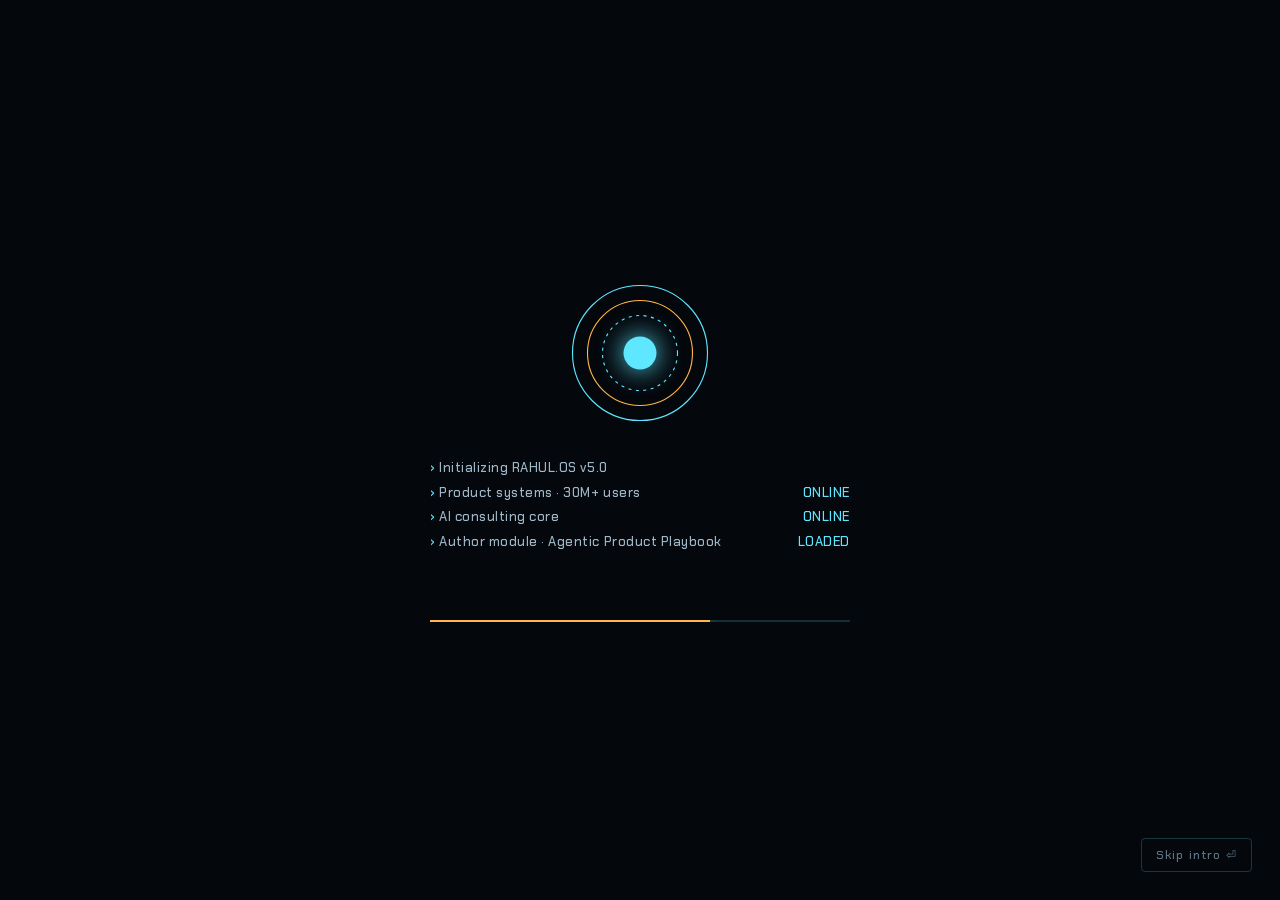
==== index.html @ f611f8ef "Rahul OS: interactive portfolio site Interactive HUD hub with five modules (product leader, AI consu" ====
<!doctype html>
<html lang="en">
<head>
<meta charset="utf-8">
<meta name="viewport" content="width=device-width, initial-scale=1">
<title>Rahul Tirmale — Product Leader</title>
<meta name="description" content="Rahul Tirmale: product leader (30M+ users, $1B GMV), AI product consultant, author of The Agentic Product Playbook, guitarist.">
<meta property="og:title" content="Rahul Tirmale — Product Leader">
<meta property="og:description" content="Product leader. AI product consultant. Author. Guitarist. Step into Rahul OS.">
<meta property="og:image" content="assets/stage.webp">
<link rel="preconnect" href="https://fonts.googleapis.com">
<link rel="preconnect" href="https://fonts.gstatic.com" crossorigin>
<link href="https://fonts.googleapis.com/css2?family=Chakra+Petch:wght@400;500;600;700&family=Inter:wght@400;500;600&display=swap" rel="stylesheet">
<link rel="stylesheet" href="assets/hud.css">
</head>
<body>

<canvas id="field" aria-hidden="true"></canvas>
<div class="grid-overlay" aria-hidden="true"></div>
<div class="scanline" aria-hidden="true"></div>

<!-- ============ BOOT ============ -->
<div id="boot" role="status" aria-live="polite">
  <div class="boot-inner">
    <svg class="boot-reactor" viewBox="0 0 200 200" aria-hidden="true">
      <circle class="br r1" cx="100" cy="100" r="90"/>
      <circle class="br r2" cx="100" cy="100" r="70"/>
      <circle class="br r3" cx="100" cy="100" r="50"/>
      <circle class="br-core" cx="100" cy="100" r="22"/>
    </svg>
    <div class="boot-lines" id="bootLines"></div>
    <div class="boot-bar"><span id="bootBar"></span></div>
  </div>
  <button class="boot-skip" id="bootSkip">Skip intro ⏎</button>
</div>

<!-- ============ TOP HUD ============ -->
<header class="hud-top">
  <a class="logo" href="#" data-home>
    <span class="logo-mark"></span>
    <span>RAHUL<b>.OS</b></span>
  </a>
  <div class="hud-status" id="hudStatus"><span class="pulse"></span>ALL SYSTEMS NOMINAL</div>
  <div class="hud-actions">
    <button class="icon-btn" id="cmdBtn" title="Command bar (/)"><kbd>/</kbd><span class="hide-sm">Command</span></button>
    <button class="icon-btn" id="soundBtn" aria-pressed="false" title="Interface sounds">
      <span class="snd-off">🔇</span><span class="snd-on">🔊</span>
    </button>
    <a class="recruiter-btn" href="recruiter.html">
      <span class="rb-dot"></span>Recruiter mode
    </a>
  </div>
</header>

<!-- ============ HUB ============ -->
<main id="hub" aria-label="Rahul OS main hub">
  <div class="hub-stage" id="hubStage">
    <svg class="links" id="links" aria-hidden="true"></svg>

    <div class="core-wrap">
      <button class="core" id="core" aria-label="About Rahul">
        <svg viewBox="0 0 300 300" aria-hidden="true">
          <defs>
            <radialGradient id="coreGlow">
              <stop offset="0%" stop-color="#fff"/>
              <stop offset="35%" stop-color="var(--c1)"/>
              <stop offset="100%" stop-color="transparent"/>
            </radialGradient>
          </defs>
          <circle class="ring ring-a" cx="150" cy="150" r="140"/>
          <circle class="ring ring-b" cx="150" cy="150" r="118"/>
          <circle class="ring ring-c" cx="150" cy="150" r="96"/>
          <g class="ring-ticks"></g>
          <polygon class="tri" points="150,92 200,178 100,178"/>
          <circle cx="150" cy="150" r="46" fill="url(#coreGlow)" class="core-glow"/>
        </svg>
      </button>
      <div class="core-id">
        <div class="id-name">RAHUL TIRMALE</div>
        <div class="id-role">Product leader · I build what moves millions</div>
      </div>
    </div>

    <button class="node" data-module="product" style="--a:-90deg">
      <span class="node-ring"></span>
      <span class="node-code">MK-I</span>
      <span class="node-title">Product Leader</span>
      <span class="node-peek">30M+ users · $1B GMV · 10+ yrs</span>
    </button>
    <button class="node" data-module="consulting" style="--a:-18deg">
      <span class="node-ring"></span>
      <span class="node-code">MK-II</span>
      <span class="node-title">AI Consulting</span>
      <span class="node-peek">Run a free AI opportunity scan</span>
    </button>
    <button class="node" data-module="music" style="--a:54deg">
      <span class="node-ring"></span>
      <span class="node-code">MK-III</span>
      <span class="node-title">Musician</span>
      <span class="node-peek">Play the guitar yourself 🎸</span>
    </button>
    <button class="node" data-module="peace" style="--a:126deg">
      <span class="node-ring"></span>
      <span class="node-code">MK-IV</span>
      <span class="node-title">Peace</span>
      <span class="node-peek">Power down the suit</span>
    </button>
    <button class="node" data-module="author" style="--a:198deg">
      <span class="node-ring"></span>
      <span class="node-code">MK-V</span>
      <span class="node-title">Author</span>
      <span class="node-peek">The Agentic Product Playbook</span>
    </button>
  </div>

  <aside class="telemetry tl-left" aria-hidden="true">
    <div><span>LOC</span>MUMBAI · IN</div>
    <div><span>TIME</span><b id="clock">--:--</b> IST</div>
    <div><span>STATUS</span>OPEN TO HEAD / DIRECTOR OF PRODUCT</div>
  </aside>
  <aside class="telemetry tl-right" aria-hidden="true">
    <div><span>USERS SERVED</span>30,000,000+</div>
    <div><span>GMV ENABLED</span>$1,000,000,000</div>
    <div><span>AI RECHARGES / MO</span><b id="liveCount">60,000+</b></div>
  </aside>

  <p class="hub-hint">Select a module · press <kbd>/</kbd> for commands</p>
</main>

<!-- ============ PANELS ============ -->

<!-- MK-I PRODUCT -->
<section class="panel" id="panel-product" role="dialog" aria-modal="true" aria-labelledby="h-product" hidden>
  <div class="panel-frame">
    <header class="panel-head">
      <div><span class="p-code">MK-I</span><h2 id="h-product">Product Leader</h2></div>
      <button class="close" data-close aria-label="Close">ESC ✕</button>
    </header>
    <div class="panel-body">
      <p class="p-lede">GM – Product at Vodafone Idea. I lead the AI and prepaid portfolio of the Vi app with a 40-member team that owns 70% of app revenue. Over 10+ years I've worked across telecom, B2B commerce, airlines, SaaS and IoT.</p>

      <div class="readouts">
        <div class="readout"><b data-count="30" data-suffix="M+">0</b><span>active users on the Vi app</span></div>
        <div class="readout"><b data-count="1" data-prefix="$" data-suffix="B">0</b><span>GMV enablement owned at JSW One</span></div>
        <div class="readout"><b data-count="60" data-suffix="K+">0</b><span>recharges / month via LLM agent</span></div>
        <div class="readout"><b data-count="27" data-prefix="+" data-suffix="%">0</b><span>transaction growth on Vi app</span></div>
      </div>

      <h3 class="sub">Mission logs</h3>
      <div class="missions">
        <div class="mission-tabs" role="tablist">
          <button role="tab" aria-selected="true" data-m="0">LLM recharge agent</button>
          <button role="tab" aria-selected="false" data-m="1">Gamification</button>
          <button role="tab" aria-selected="false" data-m="2">JSW One · $1B</button>
          <button role="tab" aria-selected="false" data-m="3">Airline digital</button>
        </div>
        <div class="mission" data-m="0">
          <div class="m-stat"><b>60K+</b><span>recharges / month</span></div>
          <dl>
            <dt>Objective</dt><dd>Help users pick and pay for the right plan without fighting menus.</dd>
            <dt>Action</dt><dd>Launched telecom's first LLM-powered recharge agent, then built agentic payments with Razorpay as strategic partner, so users can complete the payment inside the conversation.</dd>
            <dt>Result</dt><dd>60K+ recharges every month. Showcased at Global Fintech Fest.</dd>
          </dl>
        </div>
        <div class="mission" data-m="1" hidden>
          <div class="m-stat"><b>+2–5M</b><span>MAU per program</span></div>
          <dl>
            <dt>Objective</dt><dd>Turn a once-a-month utility app into a habit.</dd>
            <dt>Action</dt><dd>Started 4 major gamification programs, kept shipping feature improvements, and optimised the experience end to end.</dd>
            <dt>Result</dt><dd>Each program added 2–5M MAU. App revenue share rose from 4.7% to 6%, transactions grew 27%, and the store rating went from 4.2 to 4.4.</dd>
          </dl>
        </div>
        <div class="mission" data-m="2" hidden>
          <div class="m-stat"><b>$1B</b><span>GMV enabled</span></div>
          <dl>
            <dt>Objective</dt><dd>Bring the MSME construction-materials supply chain online.</dd>
            <dt>Action</dt><dd>Built a B2B commerce platform for 30K+ MSMEs from scratch and set up a 9-member engineering and design team. Shipped credit workflows, omnichannel support and a distributor portal for 10K retailers.</dd>
            <dt>Result</dt><dd>$1B GMV. Credit workflows drove 15% month-over-month revenue growth; response time fell 80% and retention rose 25%.</dd>
          </dl>
        </div>
        <div class="mission" data-m="3" hidden>
          <div class="m-stat"><b>+11%</b><span>daily active users</span></div>
          <dl>
            <dt>Objective</dt><dd>Modernise digital and loyalty for Malaysia Airlines and Qatar Airways.</dd>
            <dt>Action</dt><dd>Set the B2C web and app strategy, led the loyalty transformation, and built airport integrations for real-time alerts.</dd>
            <dt>Result</dt><dd>An 11% DAU lift after the Android and iOS overhaul.</dd>
          </dl>
        </div>
      </div>

      <h3 class="sub">Armor evolution <small>Career, one upgrade at a time</small></h3>
      <div class="armor" id="armor">
        <button class="suit" data-s="0"><i>MK I</i><b>John Deere</b><span>2014</span></button>
        <button class="suit" data-s="1"><i>MK II</i><b>Wipro</b><span>2017</span></button>
        <button class="suit" data-s="2"><i>MK III</i><b>Accenture</b><span>2018</span></button>
        <button class="suit" data-s="3"><i>MK IV</i><b>JSW One</b><span>2022</span></button>
        <button class="suit active" data-s="4"><i>MK V</i><b>Vodafone Idea</b><span>2024 →</span></button>
      </div>
      <div class="suit-detail" id="suitDetail"></div>

      <div class="awards">
        <span>Best Use of AI award</span><span>Global Fintech Fest showcase</span>
        <span>2× Dream Team</span><span>2× National CXX Hero</span><span>Innovation Catalyst</span>
      </div>
      <p class="edu">PGDM, IIM Kozhikode · B.Tech Electronics, Walchand College of Engineering · CSM · SAFe · Six Sigma GB · Salesforce Admin</p>
      <div class="p-cta">
        <a class="btn gold" href="resume.pdf" download>Download résumé</a>
        <a class="btn" href="mailto:rahultirmale@gmail.com?subject=Opportunity%20for%20Rahul">Email Rahul</a>
        <a class="btn" href="https://www.linkedin.com/in/rahultirmale" target="_blank" rel="noopener">LinkedIn ↗</a>
      </div>
    </div>
  </div>
</section>

<!-- MK-II CONSULTING -->
<section class="panel" id="panel-consulting" role="dialog" aria-modal="true" aria-labelledby="h-consulting" hidden>
  <div class="panel-frame">
    <header class="panel-head">
      <div><span class="p-code">MK-II</span><h2 id="h-consulting">AI Product Consulting</h2></div>
      <button class="close" data-close aria-label="Close">ESC ✕</button>
    </header>
    <div class="panel-body">
      <p class="p-lede">I help companies find the AI use cases that actually pay off, and ship them. I've done it at 30M-user scale (telecom's first LLM recharge agent) and end to end on my own products.</p>

      <div class="scan" id="scan">
        <div class="scan-step" data-step="1">
          <h3 class="sub">01 · Your industry</h3>
          <div class="opts" data-key="industry">
            <button>Telecom</button><button>E-commerce / D2C</button><button>Fintech</button>
            <button>SaaS</button><button>Travel</button><button>Other</button>
          </div>
        </div>
        <div class="scan-step" data-step="2">
          <h3 class="sub">02 · Your top goal</h3>
          <div class="opts" data-key="goal">
            <button data-g="revenue">Grow revenue</button>
            <button data-g="support">Cut support cost</button>
            <button data-g="engage">Lift engagement</button>
            <button data-g="ship">Ship an AI product fast</button>
          </div>
        </div>
        <button class="btn gold scan-run" id="scanRun" disabled>Run diagnostic scan ▸</button>
        <div class="scan-console" id="scanConsole" hidden></div>
        <div class="scan-result" id="scanResult" hidden></div>
      </div>

      <h3 class="sub">How we can work together</h3>
      <div class="offer">
        <div><b>AI product strategy sprint</b><p>Two to three weeks to map use cases, size the value, and leave you with a build-vs-buy-vs-rent call and a roadmap.</p></div>
        <div><b>Agent &amp; LLM build advisory</b><p>Hands-on guidance from prototype to production, covering guardrails, payments and evals.</p></div>
        <div><b>PM team upskilling</b><p>Workshops on taking agentic products from idea to launch, based on <i>The Agentic Product Playbook</i>.</p></div>
      </div>

      <h3 class="sub" id="lab">Builder's lab <small id="labCount">Products I've built and shipped myself</small></h3>
      <div class="systems" id="systems"></div>

      <div class="p-cta">
        <a class="btn gold" id="consultMail" href="mailto:rahultirmale@gmail.com?subject=AI%20product%20consulting">Start a conversation → rahultirmale@gmail.com</a>
      </div>
    </div>
  </div>
</section>

<!-- MK-III MUSIC -->
<section class="panel" id="panel-music" role="dialog" aria-modal="true" aria-labelledby="h-music" hidden>
  <div class="panel-frame">
    <header class="panel-head">
      <div><span class="p-code">MK-III</span><h2 id="h-music">Musician</h2></div>
      <button class="close" data-close aria-label="Close">ESC ✕</button>
    </header>
    <div class="panel-body">
      <p class="p-lede">Before product, there was the guitar. I play lead and still get on stage. Try it yourself: <b>drag across the strings</b>, or use keys <kbd>1</kbd>–<kbd>6</kbd>.</p>

      <div class="guitar-wrap">
        <div class="chords" id="chords">
          <button data-chord="open" class="on">Open</button>
          <button data-chord="Em">Em</button>
          <button data-chord="G">G</button>
          <button data-chord="C">C</button>
          <button data-chord="D">D</button>
          <button data-chord="Am">Am</button>
          <button class="strum" id="strumBtn">Strum ⇣</button>
        </div>
        <div class="fretboard" id="fretboard" aria-label="Playable guitar strings">
          <div class="frets" aria-hidden="true"></div>
        </div>
        <canvas class="scope" id="scope" aria-hidden="true"></canvas>
      </div>

      <div class="stage">
        <figure class="stage-photo">
          <img src="assets/stage.webp" alt="Rahul playing a Stratocaster on stage in front of a Marshall stack" loading="lazy">
          <figcaption>LIVE · on stage with a Marshall stack</figcaption>
        </figure>
        <div class="video" id="video">
          <button class="video-poster" id="videoPlay" aria-label="Play Hotel California guitar solo cover">
            <img src="https://i.ytimg.com/vi/c7MWCOf640A/hqdefault.jpg" alt="" loading="lazy">
            <span class="play">▶</span>
            <span class="v-cap">Hotel California solo · cover</span>
          </button>
        </div>
      </div>
      <p class="note">What music taught me about product: rhythm beats intensity, practice compounds, and the best solos leave space.</p>
    </div>
  </div>
</section>

<!-- MK-IV PEACE -->
<section class="panel peace-panel" id="panel-peace" role="dialog" aria-modal="true" aria-labelledby="h-peace" hidden>
  <div class="panel-frame">
    <header class="panel-head">
      <div><span class="p-code">MK-IV</span><h2 id="h-peace">Peace</h2></div>
      <button class="close" data-close aria-label="Close">ESC ✕</button>
    </header>
    <div class="panel-body center">
      <p class="p-lede">The suit runs hot, but the person inside doesn't have to. Calm is a leadership skill, and it's how I make good calls under pressure.</p>
      <div class="breath" id="breath">
        <div class="breath-circle"><span id="breathText">Ready</span></div>
      </div>
      <div class="p-cta center">
        <button class="btn gold" id="breathBtn">Take three breaths with me</button>
        <button class="btn" id="powerBtn">Power down the suit</button>
      </div>
      <div class="values">
        <div><b>Steady over loud</b><span>Calm teams ship better decisions.</span></div>
        <div><b>Space to think</b><span>Good ideas need quiet, like good music.</span></div>
        <div><b>Kindness scales</b><span>The best products respect people's time and attention.</span></div>
      </div>
    </div>
  </div>
</section>

<!-- MK-V AUTHOR -->
<section class="panel" id="panel-author" role="dialog" aria-modal="true" aria-labelledby="h-author" hidden>
  <div class="panel-frame">
    <header class="panel-head">
      <div><span class="p-code">MK-V</span><h2 id="h-author">Author</h2></div>
      <button class="close" data-close aria-label="Close">ESC ✕</button>
    </header>
    <div class="panel-body">
      <div class="book-row">
        <div class="book-3d" id="book3d" title="Drag to rotate">
          <div class="book">
            <div class="b-front">
              <small>A playbook for product leaders</small>
              <strong>The Agentic Product Playbook</strong>
              <span>RAHUL TIRMALE</span>
            </div>
            <div class="b-spine">THE AGENTIC PRODUCT PLAYBOOK</div>
            <div class="b-back"><p>Patterns and plays for executing products where software acts on the user's behalf.</p></div>
          </div>
        </div>
        <div>
          <p class="p-lede">My book on building agentic products: how to choose problems worth automating, design for trust, and execute when software starts acting for your users.</p>
          <div class="p-cta">
            <a class="btn gold" href="https://www.amazon.in/Agentic-Product-Playbook-Patterns-Executing-ebook/dp/B0GF3J6PNX" target="_blank" rel="noopener">Get it on Amazon ↗</a>
          </div>
          <p class="note">Drag the book to rotate it.</p>
        </div>
      </div>

      <h3 class="sub">Transmissions <small>Recent writing</small></h3>
      <div class="posts">
        <article><i>BUILD vs BUY vs RENT</i><b>Closed APIs are perfect for MVPs and terrible for scale</b><p>Why I hosted an open-weight LLM, and what it taught me about AI unit economics.</p></article>
        <article><i>LEARNING BY SHIPPING</i><b>4 micro-SaaS launches taught me more than any AI course</b><p>Payments, auth and integrations: the blockers are where you learn.</p></article>
        <article><i>AI FOR PMs</i><b>Agents that save hours of PM busywork</b><p>Telegram + n8n + RAG agents for backlogs, documents and status emails.</p></article>
      </div>
    </div>
  </div>
</section>

<!-- ABOUT (core click) -->
<section class="panel" id="panel-about" role="dialog" aria-modal="true" aria-labelledby="h-about" hidden>
  <div class="panel-frame narrow">
    <header class="panel-head">
      <div><span class="p-code">CORE</span><h2 id="h-about">Rahul Tirmale</h2></div>
      <button class="close" data-close aria-label="Close">ESC ✕</button>
    </header>
    <div class="panel-body">
      <p class="p-lede">Product leader, AI product consultant, author and guitarist. I've spent 10+ years building products that serve millions, and I keep my hands on the tools by shipping my own.</p>
      <div class="about-grid">
        <button data-go="product"><i>MK-I</i>Product Leader</button>
        <button data-go="consulting"><i>MK-II</i>AI Consulting</button>
        <button data-go="music"><i>MK-III</i>Musician</button>
        <button data-go="peace"><i>MK-IV</i>Peace</button>
        <button data-go="author"><i>MK-V</i>Author</button>
      </div>
      <div class="p-cta">
        <a class="btn gold" href="recruiter.html">Open recruiter view</a>
        <a class="btn" href="mailto:rahultirmale@gmail.com">rahultirmale@gmail.com</a>
      </div>
    </div>
  </div>
</section>

<!-- ============ COMMAND BAR ============ -->
<div class="cmd" id="cmd" role="dialog" aria-modal="true" aria-label="Command bar" hidden>
  <div class="cmd-box">
    <div class="cmd-input"><span>›</span><input id="cmdInput" placeholder="Type a command… try “guitar”, “1B”, “hire”" autocomplete="off" spellcheck="false"></div>
    <ul id="cmdList" role="listbox"></ul>
  </div>
</div>

<a class="recruiter-fab" href="recruiter.html">Recruiter mode →</a>

<script src="assets/projects.js"></script>
<script src="assets/hud.js"></script>
</body>
</html>
---- assets/hud.css ----
:root {
  --bg: #04070c;
  --bg-2: #08101a;
  --c1: #5ee7ff;          /* HUD cyan */
  --c1-dim: rgba(94, 231, 255, .18);
  --gold: #ffb547;        /* suit gold */
  --hot: #ff5a3d;         /* suit red, sparingly */
  --ink: #e8f6ff;
  --ink-2: #9fb6c6;
  --ink-3: #5f7685;
  --glass: rgba(10, 22, 34, .72);
  --line: rgba(94, 231, 255, .22);
  --hud: "Chakra Petch", "Segoe UI", sans-serif;
  --sans: "Inter", system-ui, sans-serif;
  --speed: 1;
}
body.peace {
  --c1: #a8c8ff;
  --c1-dim: rgba(168, 200, 255, .16);
  --gold: #d9c2ff;
  --hot: #9fd8c8;
  --line: rgba(168, 200, 255, .2);
  --bg: #070912;
  --speed: 4;
}

* { box-sizing: border-box; margin: 0; padding: 0; }
html, body { height: 100%; }
body {
  background: radial-gradient(ellipse at 50% 40%, var(--bg-2), var(--bg) 70%);
  background-color: var(--bg);
  color: var(--ink);
  font: 400 16px/1.6 var(--sans);
  overflow: hidden;
  -webkit-font-smoothing: antialiased;
  transition: background-color 2s ease;
}
button { font: inherit; color: inherit; background: none; border: 0; cursor: pointer; }
a { color: inherit; }
kbd {
  font: 500 11px var(--hud); border: 1px solid var(--line); border-radius: 4px;
  padding: 1px 6px; color: var(--c1);
}
:focus-visible { outline: 2px solid var(--gold); outline-offset: 3px; }

#field { position: fixed; inset: 0; width: 100%; height: 100%; z-index: 0; }
.grid-overlay {
  position: fixed; inset: 0; z-index: 0; pointer-events: none;
  background-image:
    linear-gradient(var(--c1-dim) 1px, transparent 1px),
    linear-gradient(90deg, var(--c1-dim) 1px, transparent 1px);
  background-size: 64px 64px;
  mask-image: radial-gradient(ellipse at center, rgba(0,0,0,.35), transparent 70%);
  opacity: .5;
}
.scanline {
  position: fixed; inset: 0; z-index: 50; pointer-events: none;
  background: repeating-linear-gradient(0deg, rgba(255,255,255,.018) 0 1px, transparent 1px 3px);
}

/* ================= BOOT ================= */
#boot {
  position: fixed; inset: 0; z-index: 100; background: var(--bg);
  display: grid; place-items: center; transition: opacity .8s ease, visibility .8s;
}
#boot.done { opacity: 0; visibility: hidden; }
#boot[hidden], .panel[hidden] { display: none; }
.boot-inner { width: min(420px, 86vw); text-align: center; }
.boot-reactor { width: 150px; height: 150px; margin: 0 auto 28px; display: block; }
.br { fill: none; stroke: var(--c1); stroke-width: 1.5; stroke-dasharray: 600; stroke-dashoffset: 600; animation: draw 1.6s ease forwards; }
.br.r2 { animation-delay: .25s; stroke: var(--gold); }
.br.r3 { animation-delay: .5s; stroke-dasharray: 4 6; stroke-dashoffset: 0; opacity: 0; animation: fade .6s .8s forwards; }
.br-core { fill: var(--c1); opacity: 0; filter: drop-shadow(0 0 18px var(--c1)); animation: fade .6s 1.1s forwards; }
@keyframes draw { to { stroke-dashoffset: 0; } }
@keyframes fade { to { opacity: 1; } }
.boot-lines { font: 500 13px/1.9 var(--hud); color: var(--ink-2); text-align: left; min-height: 150px; letter-spacing: .04em; }
.boot-lines div::before { content: "› "; color: var(--c1); }
.boot-lines .ok { color: var(--c1); float: right; }
.boot-bar { height: 2px; background: var(--c1-dim); margin-top: 14px; overflow: hidden; }
.boot-bar span { display: block; height: 100%; width: 0; background: var(--gold); box-shadow: 0 0 12px var(--gold); transition: width .3s ease; }
.boot-skip {
  position: absolute; bottom: 28px; right: 28px; font: 500 12px var(--hud); letter-spacing: .1em;
  color: var(--ink-3); border: 1px solid var(--line); padding: 8px 14px; border-radius: 4px;
}
.boot-skip:hover { color: var(--ink); }

/* ================= TOP HUD ================= */
.hud-top {
  position: fixed; top: 0; left: 0; right: 0; z-index: 30;
  display: flex; align-items: center; justify-content: space-between; gap: 16px;
  padding: 16px 24px;
  font-family: var(--hud);
}
.logo { display: flex; align-items: center; gap: 10px; text-decoration: none; font-weight: 600; letter-spacing: .14em; font-size: 15px; }
.logo b { color: var(--gold); font-weight: 600; }
.logo-mark { width: 18px; height: 18px; border: 2px solid var(--c1); border-radius: 50%; box-shadow: 0 0 10px var(--c1), inset 0 0 6px var(--c1); }
.hud-status { font-size: 12px; letter-spacing: .16em; color: var(--ink-2); display: flex; align-items: center; gap: 10px; }
.pulse { width: 7px; height: 7px; border-radius: 50%; background: var(--c1); box-shadow: 0 0 10px var(--c1); animation: blink 2s infinite; }
@keyframes blink { 50% { opacity: .3; } }
.hud-actions { display: flex; align-items: center; gap: 10px; }
.icon-btn {
  display: flex; align-items: center; gap: 8px; height: 36px; padding: 0 12px;
  border: 1px solid var(--line); border-radius: 6px; font-size: 13px; color: var(--ink-2);
  background: rgba(4, 7, 12, .5);
}
.icon-btn:hover { color: var(--ink); border-color: var(--c1); }
#soundBtn .snd-on { display: none; }
#soundBtn[aria-pressed="true"] .snd-on { display: inline; }
#soundBtn[aria-pressed="true"] .snd-off { display: none; }
.recruiter-btn {
  display: flex; align-items: center; gap: 8px; height: 36px; padding: 0 16px;
  background: var(--gold); color: #1a1205; font-weight: 600; font-size: 13px; letter-spacing: .06em;
  text-decoration: none; border-radius: 6px; box-shadow: 0 0 24px rgba(255, 181, 71, .35);
  transition: transform .2s ease;
}
.recruiter-btn:hover { transform: translateY(-1px); }
.rb-dot { width: 6px; height: 6px; border-radius: 50%; background: #1a1205; }
.recruiter-fab { display: none; }
@media (max-width: 860px) { .hud-status { display: none; } }
@media (max-width: 600px) {
  .hud-top { padding: 12px 16px; }
  .hide-sm { display: none; }
  .recruiter-btn { display: none; }
  .recruiter-fab {
    display: block; position: fixed; bottom: 16px; left: 16px; right: 16px; z-index: 40;
    text-align: center; padding: 13px; border-radius: 10px; background: var(--gold); color: #1a1205;
    font: 600 14px var(--hud); letter-spacing: .06em; text-decoration: none;
    box-shadow: 0 8px 30px rgba(0,0,0,.5);
  }
}

/* ================= HUB ================= */
#hub {
  position: fixed; inset: 0; z-index: 10; display: grid; place-items: center;
  perspective: 1200px; transition: opacity .5s ease, transform .6s ease, filter .6s ease;
  padding-top: 44px;
}
body.panel-open #hub { opacity: .18; transform: scale(1.12); filter: blur(4px); pointer-events: none; }
.hub-stage {
  --S: min(calc(100vh - 230px), 88vw, 720px);
  --R: calc(var(--S) * .40);
  position: relative; width: var(--S); height: var(--S);
  transform-style: preserve-3d; transition: transform .25s ease-out;
}
.links { position: absolute; inset: 0; width: 100%; height: 100%; overflow: visible; pointer-events: none; }
.links line { stroke: var(--line); stroke-width: 1; stroke-dasharray: 3 6; }
.links line.hot { stroke: var(--gold); stroke-dasharray: none; filter: drop-shadow(0 0 4px var(--gold)); }

.core-wrap { position: absolute; left: 50%; top: 50%; transform: translate(-50%, -50%); text-align: center; }
.core { width: calc(var(--S) * .40); height: calc(var(--S) * .40); display: block; margin: 0 auto; border-radius: 50%; }
.core svg { width: 100%; height: 100%; overflow: visible; }
.ring { fill: none; stroke: var(--c1); transform-origin: 150px 150px; }
.ring-a { stroke-width: 1; stroke-dasharray: 2 8; animation: spin calc(40s * var(--speed)) linear infinite; }
.ring-b { stroke-width: 3; stroke: var(--gold); stroke-dasharray: 60 22; opacity: .9; animation: spin calc(24s * var(--speed)) linear infinite reverse; filter: drop-shadow(0 0 6px var(--gold)); }
.ring-c { stroke-width: 1.5; stroke-dasharray: 140 20 10 20; animation: spin calc(16s * var(--speed)) linear infinite; }
.ring-ticks line { stroke: var(--c1); stroke-width: 1; opacity: .6; }
.ring-ticks { transform-origin: 150px 150px; animation: spin calc(90s * var(--speed)) linear infinite reverse; }
.tri { fill: none; stroke: var(--c1); stroke-width: 2; opacity: .8; filter: drop-shadow(0 0 6px var(--c1)); }
.core-glow { animation: breathe calc(3s * var(--speed)) ease-in-out infinite; transform-origin: 150px 150px; }
@keyframes spin { to { transform: rotate(360deg); } }
@keyframes breathe { 50% { transform: scale(1.15); opacity: .8; } }
.core:hover .tri { stroke: var(--gold); }
.core-id { margin-top: 6px; white-space: nowrap; }
.id-name { font: 600 clamp(16px, 2.4vw, 22px) var(--hud); letter-spacing: .3em; }
.id-role { font-size: clamp(12px, 1.4vw, 14px); color: var(--ink-2); }

.node {
  position: absolute; left: 50%; top: 50%;
  transform: translate(-50%, -39px) rotate(var(--a)) translate(var(--R)) rotate(calc(-1 * var(--a)));
  width: 150px; padding: 12px 10px; text-align: center;
  display: flex; flex-direction: column; align-items: center; gap: 2px;
  font-family: var(--hud);
}
.node-ring {
  width: 54px; height: 54px; border-radius: 50%; margin-bottom: 8px; position: relative;
  border: 1.5px solid var(--c1); box-shadow: 0 0 14px var(--c1-dim), inset 0 0 14px var(--c1-dim);
  transition: transform .3s ease, border-color .3s, box-shadow .3s;
  animation: float 5s ease-in-out infinite;
}
.node-ring::before, .node-ring::after { content: ""; position: absolute; border-radius: 50%; }
.node-ring::before { inset: 8px; border: 1px dashed var(--c1); opacity: .6; animation: spin calc(10s * var(--speed)) linear infinite; }
.node-ring::after { inset: 19px; background: var(--c1); box-shadow: 0 0 12px var(--c1); }
.node:nth-of-type(2) .node-ring { animation-delay: -1s; }
.node:nth-of-type(3) .node-ring { animation-delay: -2s; }
.node:nth-of-type(4) .node-ring { animation-delay: -3s; }
.node:nth-of-type(5) .node-ring { animation-delay: -4s; }
@keyframes float { 50% { translate: 0 -6px; } }
.node-code { font-size: 11px; letter-spacing: .22em; color: var(--gold); }
.node-title { font-size: 17px; font-weight: 600; letter-spacing: .04em; }
.node-peek {
  font: 12px var(--sans); color: var(--ink-2); max-width: 170px;
  opacity: 0; transform: translateY(-4px); transition: opacity .25s, transform .25s;
}
.node:hover .node-ring, .node:focus-visible .node-ring {
  transform: scale(1.18); border-color: var(--gold);
  box-shadow: 0 0 26px rgba(255, 181, 71, .5), inset 0 0 14px rgba(255, 181, 71, .3);
}
.node:hover .node-ring::after, .node:focus-visible .node-ring::after { background: var(--gold); box-shadow: 0 0 14px var(--gold); }
.node:hover .node-peek, .node:focus-visible .node-peek { opacity: 1; transform: none; }

.telemetry {
  position: fixed; bottom: 28px; z-index: 11; font: 500 11px/1.9 var(--hud);
  letter-spacing: .12em; color: var(--ink-2);
}
.telemetry span { display: inline-block; min-width: 140px; color: var(--ink-3); }
.telemetry b { color: var(--c1); font-weight: 500; }
.tl-left { left: 24px; }
.tl-right { right: 24px; text-align: right; }
.tl-right span { min-width: 0; margin-right: 14px; }
.hub-hint {
  position: fixed; bottom: 30px; left: 50%; transform: translateX(-50%);
  font: 500 12px var(--hud); letter-spacing: .14em; color: var(--ink-3); z-index: 11; text-transform: uppercase;
}
@media (max-width: 1100px) { .telemetry { display: none; } }

/* Mobile hub: vertical stack */
@media (max-width: 600px) {
  body { overflow: auto; }
  #hub { position: relative; inset: auto; display: block; min-height: 100vh; padding: 76px 16px 96px; perspective: none; }
  .hub-stage { --S: 100%; width: 100%; height: auto; display: flex; flex-direction: column; gap: 10px; transform: none !important; }
  .links { display: none; }
  .core-wrap { position: static; transform: none; margin: 0 auto 18px; }
  .core { width: 190px; height: 190px; margin: 0 auto; }
  .node {
    position: static; transform: none; width: 100%; flex-direction: row; text-align: left; gap: 14px;
    padding: 14px 16px; border: 1px solid var(--line); border-radius: 12px; background: var(--glass);
    display: grid; grid-template-columns: 44px 1fr; grid-template-rows: auto auto auto; column-gap: 14px; row-gap: 0;
  }
  .node-ring { width: 40px; height: 40px; margin: 0; grid-row: 1 / 4; align-self: center; animation: none; }
  .node-ring::after { inset: 13px; }
  .node-ring::before { inset: 6px; }
  .node-peek { opacity: 1; transform: none; max-width: none; }
  .hub-hint { display: none; }
}

/* ================= PANELS ================= */
.panel {
  position: fixed; inset: 0; z-index: 40; display: grid; place-items: center;
  padding: 76px 24px 24px; overflow-y: auto;
}
.panel[hidden] { display: none; }
.panel-frame {
  position: relative; width: min(1040px, 100%); max-height: calc(100vh - 100px); overflow-y: auto;
  background: var(--glass); backdrop-filter: blur(14px); -webkit-backdrop-filter: blur(14px);
  border: 1px solid var(--line); border-radius: 4px;
  clip-path: polygon(0 18px, 18px 0, 100% 0, 100% calc(100% - 18px), calc(100% - 18px) 100%, 0 100%);
  animation: panelIn .55s cubic-bezier(.2, .9, .3, 1) both;
  scrollbar-width: thin; scrollbar-color: var(--line) transparent;
}
.panel-frame.narrow { width: min(640px, 100%); }
.panel-frame::before, .panel-frame::after {
  content: ""; position: absolute; width: 28px; height: 28px; border: 2px solid var(--gold); pointer-events: none;
}
.panel-frame::before { top: 10px; right: 10px; border-left: 0; border-bottom: 0; }
.panel-frame::after { bottom: 10px; left: 10px; border-right: 0; border-top: 0; }
@keyframes panelIn {
  from { opacity: 0; transform: scale(.94) translateY(16px); clip-path: polygon(0 50%, 0 50%, 100% 50%, 100% 50%, 100% 50%, 0 50%); }
}
.panel-head {
  position: sticky; top: 0; z-index: 2; display: flex; justify-content: space-between; align-items: center; gap: 16px;
  padding: 22px 32px; background: linear-gradient(var(--glass) 70%, transparent);
  border-bottom: 1px solid var(--line);
}
.p-code { font: 600 12px var(--hud); letter-spacing: .24em; color: var(--gold); }
.panel-head h2 { font: 600 clamp(24px, 3.4vw, 34px)/1.1 var(--hud); letter-spacing: .04em; }
.close { font: 500 12px var(--hud); letter-spacing: .12em; color: var(--ink-2); border: 1px solid var(--line); padding: 8px 12px; border-radius: 4px; }
.close:hover { color: var(--ink); border-color: var(--c1); }
.panel-body { padding: 28px 32px 36px; }
.panel-body.center { text-align: center; }
.p-lede { font-size: clamp(16px, 1.7vw, 19px); color: var(--ink); max-width: 64ch; }
.center .p-lede { margin: 0 auto; }
.sub { font: 600 13px var(--hud); letter-spacing: .2em; text-transform: uppercase; color: var(--c1); margin: 40px 0 16px; }
.sub small { font: 400 13px var(--sans); letter-spacing: 0; text-transform: none; color: var(--ink-3); margin-left: 10px; }
.note { color: var(--ink-3); font-size: 14px; margin-top: 18px; }
.p-cta { display: flex; flex-wrap: wrap; gap: 10px; margin-top: 28px; }
.p-cta.center { justify-content: center; }
.btn {
  display: inline-flex; align-items: center; gap: 8px; padding: 11px 18px; border-radius: 4px;
  border: 1px solid var(--line); font: 600 13px var(--hud); letter-spacing: .08em; text-decoration: none;
  color: var(--ink); background: rgba(4, 7, 12, .4); transition: border-color .2s, transform .2s;
}
.btn:hover { border-color: var(--c1); transform: translateY(-1px); }
.btn.gold { background: var(--gold); color: #1a1205; border-color: var(--gold); }
.btn:disabled { opacity: .35; cursor: not-allowed; transform: none; }
@media (max-width: 600px) {
  .panel { padding: 0; place-items: stretch; }
  .panel-frame { max-height: 100vh; height: 100vh; clip-path: none; border: 0; }
  .panel-head { padding: 16px; }
  body.panel-open { overflow: hidden; }
  body.panel-open #hub { display: none; }
  .panel-frame::before, .panel-frame::after { display: none; }
  .panel-body { padding: 20px 16px 96px; }
}

/* Readouts */
.readouts { display: grid; grid-template-columns: repeat(4, 1fr); gap: 12px; margin-top: 28px; }
.readout { border: 1px solid var(--line); padding: 16px; position: relative; background: rgba(94, 231, 255, .03); }
.readout::before { content: ""; position: absolute; left: 0; top: 0; width: 22px; height: 2px; background: var(--gold); }
.readout b { display: block; font: 600 clamp(28px, 3.6vw, 40px)/1 var(--hud); color: var(--c1); text-shadow: 0 0 18px var(--c1-dim); }
.readout span { display: block; margin-top: 8px; font-size: 13px; color: var(--ink-2); }
@media (max-width: 760px) { .readouts { grid-template-columns: 1fr 1fr; } }

/* Missions */
.mission-tabs { display: flex; flex-wrap: wrap; gap: 6px; margin-bottom: 14px; }
.mission-tabs button {
  font: 500 13px var(--hud); letter-spacing: .06em; padding: 8px 14px; border: 1px solid var(--line);
  border-radius: 4px; color: var(--ink-2);
}
.mission-tabs button[aria-selected="true"] { color: #1a1205; background: var(--c1); border-color: var(--c1); }
.mission { display: grid; grid-template-columns: 180px 1fr; gap: 24px; border: 1px solid var(--line); padding: 22px; animation: fadeUp .35s ease both; }
.mission[hidden] { display: none; }
.m-stat b { display: block; font: 700 36px/1 var(--hud); color: var(--gold); }
.m-stat span { font-size: 13px; color: var(--ink-2); }
.mission dl { display: grid; grid-template-columns: 90px 1fr; gap: 10px 16px; }
.mission dt { font: 600 11px var(--hud); letter-spacing: .18em; color: var(--ink-3); text-transform: uppercase; padding-top: 3px; }
.mission dd { color: var(--ink-2); font-size: 15px; }
@keyframes fadeUp { from { opacity: 0; transform: translateY(8px); } }
@media (max-width: 680px) { .mission { grid-template-columns: 1fr; } .mission dl { grid-template-columns: 1fr; gap: 2px; } .mission dd { margin-bottom: 10px; } }

/* Armor */
.armor { display: grid; grid-template-columns: repeat(5, 1fr); gap: 8px; position: relative; }
.armor::before { content: ""; position: absolute; left: 4%; right: 4%; top: 30px; height: 1px; background: var(--line); }
.suit { position: relative; display: flex; flex-direction: column; align-items: center; gap: 2px; padding: 0 4px 10px; font-family: var(--hud); }
.suit i {
  font-style: normal; font-size: 12px; letter-spacing: .1em; width: 60px; height: 60px; display: grid; place-items: center;
  border: 1px solid var(--line); border-radius: 50%; background: var(--bg); color: var(--ink-2); margin-bottom: 8px;
  transition: all .25s ease;
}
.suit b { font-size: 14px; font-weight: 600; }
.suit span { font-size: 12px; color: var(--ink-3); }
.suit:hover i { border-color: var(--c1); color: var(--c1); }
.suit.active i { border-color: var(--gold); color: #1a1205; background: var(--gold); box-shadow: 0 0 20px rgba(255, 181, 71, .45); }
.suit-detail { margin-top: 12px; border: 1px solid var(--line); padding: 18px 22px; animation: fadeUp .3s ease both; }
.suit-detail h4 { font: 600 17px var(--hud); }
.suit-detail h4 small { font: 400 13px var(--sans); color: var(--ink-3); margin-left: 8px; }
.suit-detail p { color: var(--ink-2); font-size: 15px; margin-top: 6px; }
.suit-detail .cap { font: 500 11px var(--hud); letter-spacing: .16em; color: var(--c1); margin-top: 10px; text-transform: uppercase; }
@media (max-width: 600px) { .suit i { width: 46px; height: 46px; font-size: 10px; } .armor::before { top: 23px; } .suit b { font-size: 11px; } }

.awards { display: flex; flex-wrap: wrap; gap: 8px; margin-top: 32px; }
.awards span { font: 500 12px var(--hud); letter-spacing: .06em; padding: 6px 12px; border: 1px solid rgba(255, 181, 71, .4); color: var(--gold); border-radius: 999px; }
.awards span::before { content: "★ "; }
.edu { color: var(--ink-3); font-size: 13.5px; margin-top: 16px; }

/* Consulting scan */
.scan { border: 1px solid var(--line); padding: 4px 24px 24px; margin-top: 28px; background: rgba(94, 231, 255, .025); }
.scan .sub { margin-top: 22px; }
.opts { display: flex; flex-wrap: wrap; gap: 8px; }
.opts button { padding: 9px 15px; border: 1px solid var(--line); border-radius: 4px; font: 500 14px var(--hud); color: var(--ink-2); transition: all .2s; }
.opts button:hover { border-color: var(--c1); color: var(--ink); }
.opts button.sel { background: var(--c1); color: #04121a; border-color: var(--c1); }
.scan-run { margin-top: 22px; }
.scan-console { margin-top: 18px; font: 500 13px/1.9 var(--hud); color: var(--ink-2); letter-spacing: .04em; }
.scan-console div::before { content: "› "; color: var(--c1); }
.scan-console .bar { height: 2px; background: var(--c1-dim); margin: 6px 0; }
.scan-console .bar i { display: block; height: 100%; width: 0; background: var(--c1); box-shadow: 0 0 10px var(--c1); transition: width 1.6s linear; }
.scan-result { margin-top: 18px; animation: fadeUp .4s ease both; }
.scan-result h4 { font: 600 15px var(--hud); letter-spacing: .1em; color: var(--gold); text-transform: uppercase; margin-bottom: 12px; }
.opps { display: grid; grid-template-columns: repeat(3, 1fr); gap: 10px; }
.opp { border: 1px solid var(--line); padding: 16px; background: var(--bg); }
.opp i { font: 600 11px var(--hud); letter-spacing: .14em; color: var(--c1); font-style: normal; }
.opp b { display: block; font: 600 16px/1.3 var(--hud); margin: 6px 0; }
.opp p { font-size: 14px; color: var(--ink-2); }
@media (max-width: 760px) { .opps { grid-template-columns: 1fr; } }
.offer { display: grid; grid-template-columns: repeat(3, 1fr); gap: 12px; }
.offer > div { border-left: 2px solid var(--gold); padding: 4px 0 4px 16px; }
.offer b { font: 600 16px var(--hud); }
.offer p { color: var(--ink-2); font-size: 14.5px; margin-top: 4px; }
@media (max-width: 760px) { .offer { grid-template-columns: 1fr; } }
.systems { display: grid; grid-template-columns: 1fr 1fr; gap: 10px; }
.systems > * { display: grid; grid-template-columns: 14px 1fr; column-gap: 12px; row-gap: 2px; padding: 14px 16px; border: 1px solid var(--line); text-decoration: none; transition: border-color .2s, transform .2s; }
.systems a:hover { border-color: var(--c1); transform: translateY(-1px); }
.systems i { grid-row: 1 / 4; width: 9px; height: 9px; border-radius: 50%; margin-top: 7px; }
.systems .live i { background: #4ade80; box-shadow: 0 0 10px #4ade80; }
.systems .proto i { background: var(--c1); box-shadow: 0 0 10px var(--c1); }
.systems .soon i { background: transparent; border: 1.5px solid var(--gold); }
.systems .soon { border-style: dashed; }
.systems .top { display: flex; justify-content: space-between; gap: 10px; align-items: baseline; }
.systems b { font: 600 15px var(--hud); }
.systems em { font: 600 10px var(--hud); letter-spacing: .14em; font-style: normal; white-space: nowrap; }
.systems .live em { color: #4ade80; } .systems .proto em { color: var(--c1); } .systems .soon em { color: var(--gold); }
.systems span { font-size: 13.5px; color: var(--ink-2); }
.systems small { font: 500 11.5px var(--hud); color: var(--ink-3); letter-spacing: .04em; word-break: break-all; }
@media (max-width: 680px) { .systems { grid-template-columns: 1fr; } }

/* Guitar */
.guitar-wrap { margin-top: 26px; border: 1px solid var(--line); padding: 18px; background: rgba(94, 231, 255, .025); position: relative; }
.chords { display: flex; flex-wrap: wrap; gap: 6px; margin-bottom: 14px; }
.chords button { min-width: 50px; padding: 8px 12px; border: 1px solid var(--line); border-radius: 4px; font: 600 13px var(--hud); color: var(--ink-2); }
.chords button.on { background: var(--gold); color: #1a1205; border-color: var(--gold); }
.chords .strum { margin-left: auto; border-color: var(--c1); color: var(--c1); }
.fretboard {
  position: relative; height: 210px; border-radius: 6px; touch-action: none; user-select: none; cursor: grab;
  background:
    linear-gradient(90deg, rgba(0,0,0,.35), transparent 8%, transparent 92%, rgba(0,0,0,.35)),
    linear-gradient(180deg, #2a1a10, #3b2414 50%, #2a1a10);
  box-shadow: inset 0 0 40px rgba(0,0,0,.6);
  overflow: hidden;
}
.frets { position: absolute; inset: 0; background: repeating-linear-gradient(90deg, transparent 0 calc(12.5% - 2px), rgba(220, 220, 230, .35) calc(12.5% - 2px) 12.5%); }
.frets::after {
  content: ""; position: absolute; inset: 0;
  background: radial-gradient(circle, rgba(255,255,255,.55) 5px, transparent 6px) 31.25% 50% / 12.5% 100% no-repeat,
              radial-gradient(circle, rgba(255,255,255,.55) 5px, transparent 6px) 56.25% 50% / 12.5% 100% no-repeat;
}
.string {
  position: absolute; left: 0; right: 0; height: 24px; transform: translateY(-50%);
  display: flex; align-items: center;
}
.string::before {
  content: ""; display: block; width: 100%; height: var(--th, 2px);
  background: linear-gradient(180deg, #f6f1e7, #9c9488); box-shadow: 0 1px 2px rgba(0,0,0,.6);
  transition: background .2s;
}
.string.hit::before { background: var(--c1); box-shadow: 0 0 12px var(--c1); animation: vib .45s linear; }
@keyframes vib {
  0%, 100% { transform: translateY(0); }
  10% { transform: translateY(-3px); } 20% { transform: translateY(3px); } 30% { transform: translateY(-2px); }
  40% { transform: translateY(2px); } 55% { transform: translateY(-1px); } 70% { transform: translateY(1px); }
}
.string label {
  position: absolute; left: 8px; font: 600 11px var(--hud); color: rgba(255,255,255,.55); pointer-events: none;
  background: rgba(0,0,0,.4); padding: 0 5px; border-radius: 3px;
}
.scope { display: block; width: 100%; height: 56px; margin-top: 12px; }
.stage { display: grid; grid-template-columns: 1fr 1fr; gap: 14px; margin-top: 26px; }
.stage-photo { position: relative; margin: 0; border: 1px solid var(--line); overflow: hidden; }
.stage-photo img { display: block; width: 100%; height: 100%; object-fit: cover; aspect-ratio: 16/11; }
.stage-photo figcaption, .v-cap {
  position: absolute; left: 10px; bottom: 10px; font: 600 11px var(--hud); letter-spacing: .14em;
  background: rgba(4,7,12,.75); padding: 5px 10px; border-left: 2px solid var(--hot); color: var(--ink);
}
.video { border: 1px solid var(--line); position: relative; aspect-ratio: 16/11; background: #000; }
.video iframe { width: 100%; height: 100%; border: 0; display: block; }
.video-poster { position: absolute; inset: 0; display: block; width: 100%; }
.video-poster img { width: 100%; height: 100%; object-fit: cover; opacity: .75; transition: opacity .3s; }
.video-poster:hover img { opacity: 1; }
.play {
  position: absolute; left: 50%; top: 50%; transform: translate(-50%, -50%);
  width: 70px; height: 70px; border-radius: 50%; display: grid; place-items: center; font-size: 24px;
  background: rgba(4,7,12,.6); border: 2px solid var(--gold); color: var(--gold); box-shadow: 0 0 30px rgba(255,181,71,.4);
  padding-left: 4px;
}
@media (max-width: 680px) { .stage { grid-template-columns: 1fr; } .fretboard { height: 190px; } }

/* Peace */
.breath { display: grid; place-items: center; margin: 40px 0 10px; }
.breath-circle {
  width: 200px; height: 200px; border-radius: 50%; display: grid; place-items: center;
  border: 1.5px solid var(--c1); box-shadow: 0 0 40px var(--c1-dim), inset 0 0 40px var(--c1-dim);
  font: 600 18px var(--hud); letter-spacing: .2em; text-transform: uppercase; color: var(--c1);
  transform: scale(.7); transition: transform 4s ease-in-out, box-shadow 4s;
}
.breath-circle.in { transform: scale(1.05); box-shadow: 0 0 80px var(--c1-dim), inset 0 0 60px var(--c1-dim); }
.breath-circle.out { transform: scale(.7); transition-duration: 6s; }
.values { display: grid; grid-template-columns: repeat(3, 1fr); gap: 14px; margin-top: 40px; text-align: left; }
.values div { border-top: 1px solid var(--line); padding-top: 14px; }
.values b { display: block; font: 600 16px var(--hud); color: var(--c1); }
.values span { font-size: 14px; color: var(--ink-2); }
@media (max-width: 680px) { .values { grid-template-columns: 1fr; } }

/* Author */
.book-row { display: grid; grid-template-columns: 260px 1fr; gap: 44px; align-items: center; }
.book-3d { perspective: 1000px; height: 330px; display: grid; place-items: center; cursor: grab; touch-action: none; }
.book {
  --w: 200px; --h: 300px; --d: 34px;
  position: relative; width: var(--w); height: var(--h); transform-style: preserve-3d;
  transform: rotateY(-28deg) rotateX(6deg);
}
.book > div { position: absolute; backface-visibility: hidden; }
.b-front {
  inset: 0; transform: translateZ(calc(var(--d) / 2));
  background: linear-gradient(155deg, #0b1724, #102a3a 55%, #07121c);
  border: 1px solid rgba(94,231,255,.35); border-left: 6px solid var(--gold);
  padding: 22px 18px; display: flex; flex-direction: column; justify-content: space-between;
  box-shadow: inset 0 0 40px rgba(94,231,255,.12);
}
.b-front small { font: 500 10px var(--hud); letter-spacing: .16em; text-transform: uppercase; color: var(--c1); }
.b-front strong { font: 700 28px/1.05 var(--hud); color: var(--ink); }
.b-front span { font: 600 11px var(--hud); letter-spacing: .2em; color: var(--gold); }
.b-spine {
  width: var(--d); height: var(--h); left: calc(50% - var(--d) / 2);
  transform: rotateY(-90deg) translateZ(calc(var(--w) / 2));
  background: #0a1622; border: 1px solid rgba(94,231,255,.3);
  writing-mode: vertical-rl; font: 600 10px var(--hud); letter-spacing: .2em; color: var(--gold);
  display: grid; place-items: center;
}
.b-back {
  inset: 0; transform: rotateY(180deg) translateZ(calc(var(--d) / 2));
  background: #081420; border: 1px solid rgba(94,231,255,.3); padding: 26px 20px;
  font-size: 14px; color: var(--ink-2); display: grid; place-items: center; text-align: center;
}
.posts { display: grid; grid-template-columns: repeat(3, 1fr); gap: 12px; }
.posts article { border: 1px solid var(--line); padding: 18px; }
.posts i { font: 600 11px var(--hud); letter-spacing: .16em; color: var(--c1); font-style: normal; }
.posts b { display: block; font: 600 16px/1.35 var(--hud); margin: 8px 0 6px; }
.posts p { font-size: 14px; color: var(--ink-2); }
@media (max-width: 760px) { .book-row { grid-template-columns: 1fr; gap: 10px; } .posts { grid-template-columns: 1fr; } }

/* About */
.about-grid { display: grid; grid-template-columns: repeat(auto-fit, minmax(150px, 1fr)); gap: 8px; margin-top: 24px; }
.about-grid button { text-align: left; padding: 14px; border: 1px solid var(--line); font: 600 15px var(--hud); }
.about-grid button:hover { border-color: var(--gold); }
.about-grid i { display: block; font-style: normal; font-size: 11px; letter-spacing: .2em; color: var(--gold); }

/* ================= COMMAND BAR ================= */
.cmd { position: fixed; inset: 0; z-index: 90; background: rgba(2, 4, 8, .7); backdrop-filter: blur(6px); display: flex; justify-content: center; padding: 14vh 16px 0; }
.cmd[hidden] { display: none; }
.cmd-box { width: min(600px, 100%); height: fit-content; background: var(--bg-2); border: 1px solid var(--c1); box-shadow: 0 0 40px var(--c1-dim); animation: fadeUp .25s ease both; }
.cmd-input { display: flex; align-items: center; gap: 10px; padding: 14px 18px; border-bottom: 1px solid var(--line); }
.cmd-input span { color: var(--gold); font: 600 20px var(--hud); }
.cmd-input input { flex: 1; background: none; border: 0; outline: 0; color: var(--ink); font: 500 17px var(--hud); letter-spacing: .03em; }
#cmdList { list-style: none; max-height: 50vh; overflow-y: auto; padding: 6px; }
#cmdList li { display: flex; justify-content: space-between; gap: 12px; padding: 11px 14px; cursor: pointer; font: 500 15px var(--hud); color: var(--ink-2); border-radius: 3px; }
#cmdList li small { color: var(--ink-3); font: 12px var(--sans); }
#cmdList li.act { background: var(--c1-dim); color: var(--ink); }

/* Reduced motion */
@media (prefers-reduced-motion: reduce) {
  *, *::before, *::after { animation-duration: .001s !important; animation-iteration-count: 1 !important; transition-duration: .001s !important; }
}
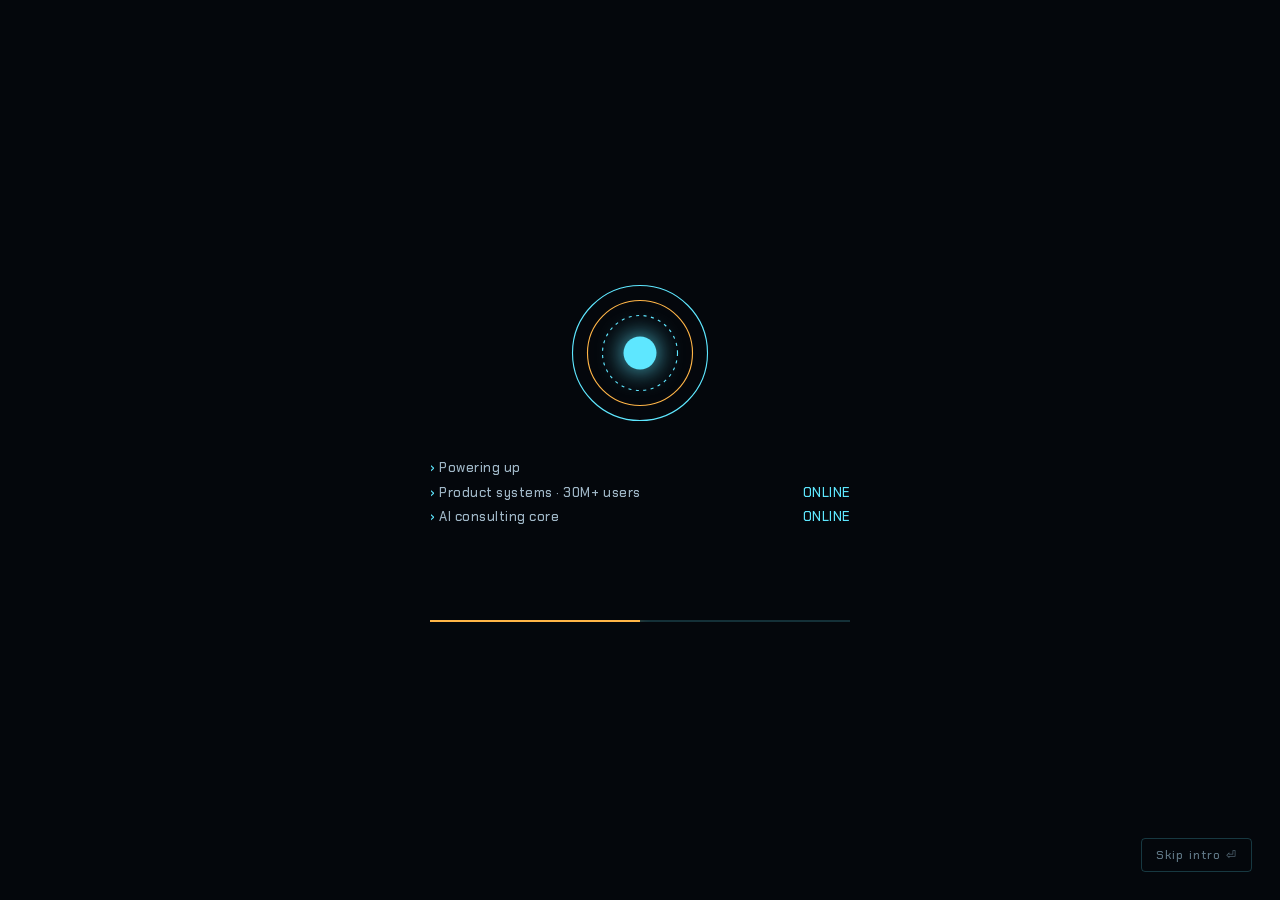
==== commit 58532a09: "Drop Rahul OS branding Co-Authored-By: Claude Opus 5.5 <noreply@anthropic.com>" ====
--- a/index.html
+++ b/index.html
@@ -6,7 +6,7 @@
 <title>Rahul Tirmale — Product Leader</title>
 <meta name="description" content="Rahul Tirmale: product leader (30M+ users, $1B GMV), AI product consultant, author of The Agentic Product Playbook, guitarist.">
 <meta property="og:title" content="Rahul Tirmale — Product Leader">
-<meta property="og:description" content="Product leader. AI product consultant. Author. Guitarist. Step into Rahul OS.">
+<meta property="og:description" content="Product leader. AI product consultant. Author. Guitarist. Explore the interactive portfolio.">
 <meta property="og:image" content="assets/stage.webp">
 <link rel="preconnect" href="https://fonts.googleapis.com">
 <link rel="preconnect" href="https://fonts.gstatic.com" crossorigin>
@@ -38,7 +38,7 @@
 <header class="hud-top">
   <a class="logo" href="#" data-home>
     <span class="logo-mark"></span>
-    <span>RAHUL<b>.OS</b></span>
+    <span>RAHUL <b>TIRMALE</b></span>
   </a>
   <div class="hud-status" id="hudStatus"><span class="pulse"></span>ALL SYSTEMS NOMINAL</div>
   <div class="hud-actions">
@@ -53,7 +53,7 @@
 </header>
 
 <!-- ============ HUB ============ -->
-<main id="hub" aria-label="Rahul OS main hub">
+<main id="hub" aria-label="Main hub">
   <div class="hub-stage" id="hubStage">
     <svg class="links" id="links" aria-hidden="true"></svg>
 
@@ -121,7 +121,7 @@
   <aside class="telemetry tl-right" aria-hidden="true">
     <div><span>USERS SERVED</span>30,000,000+</div>
     <div><span>GMV ENABLED</span>$1,000,000,000</div>
-    <div><span>AI RECHARGES / MO</span><b id="liveCount">60,000+</b></div>
+    <div><span>AI RECHARGES / MO</span><b id="liveCount">50,000+</b></div>
   </aside>
 
   <p class="hub-hint">Select a module · press <kbd>/</kbd> for commands</p>
@@ -142,7 +142,7 @@
       <div class="readouts">
         <div class="readout"><b data-count="30" data-suffix="M+">0</b><span>active users on the Vi app</span></div>
         <div class="readout"><b data-count="1" data-prefix="$" data-suffix="B">0</b><span>GMV enablement owned at JSW One</span></div>
-        <div class="readout"><b data-count="60" data-suffix="K+">0</b><span>recharges / month via LLM agent</span></div>
+        <div class="readout"><b data-count="50" data-suffix="K+">0</b><span>recharges / month via LLM agent</span></div>
         <div class="readout"><b data-count="27" data-prefix="+" data-suffix="%">0</b><span>transaction growth on Vi app</span></div>
       </div>
 
@@ -155,11 +155,11 @@
           <button role="tab" aria-selected="false" data-m="3">Airline digital</button>
         </div>
         <div class="mission" data-m="0">
-          <div class="m-stat"><b>60K+</b><span>recharges / month</span></div>
+          <div class="m-stat"><b>50K+</b><span>recharges / month</span></div>
           <dl>
             <dt>Objective</dt><dd>Help users pick and pay for the right plan without fighting menus.</dd>
             <dt>Action</dt><dd>Launched telecom's first LLM-powered recharge agent, then built agentic payments with Razorpay as strategic partner, so users can complete the payment inside the conversation.</dd>
-            <dt>Result</dt><dd>60K+ recharges every month. Showcased at Global Fintech Fest.</dd>
+            <dt>Result</dt><dd>50K+ recharges every month. Showcased at Global Fintech Fest.</dd>
           </dl>
         </div>
         <div class="mission" data-m="1" hidden>
@@ -167,7 +167,7 @@
           <dl>
             <dt>Objective</dt><dd>Turn a once-a-month utility app into a habit.</dd>
             <dt>Action</dt><dd>Started 4 major gamification programs, kept shipping feature improvements, and optimised the experience end to end.</dd>
-            <dt>Result</dt><dd>Each program added 2–5M MAU. App revenue share rose from 4.7% to 6%, transactions grew 27%, and the store rating went from 4.2 to 4.4.</dd>
+            <dt>Result</dt><dd>Each program added 2–5M MAU. The app's revenue contribution grew about 28%, transactions grew 27%, and the store rating went from 4.2 to 4.4.</dd>
           </dl>
         </div>
         <div class="mission" data-m="2" hidden>
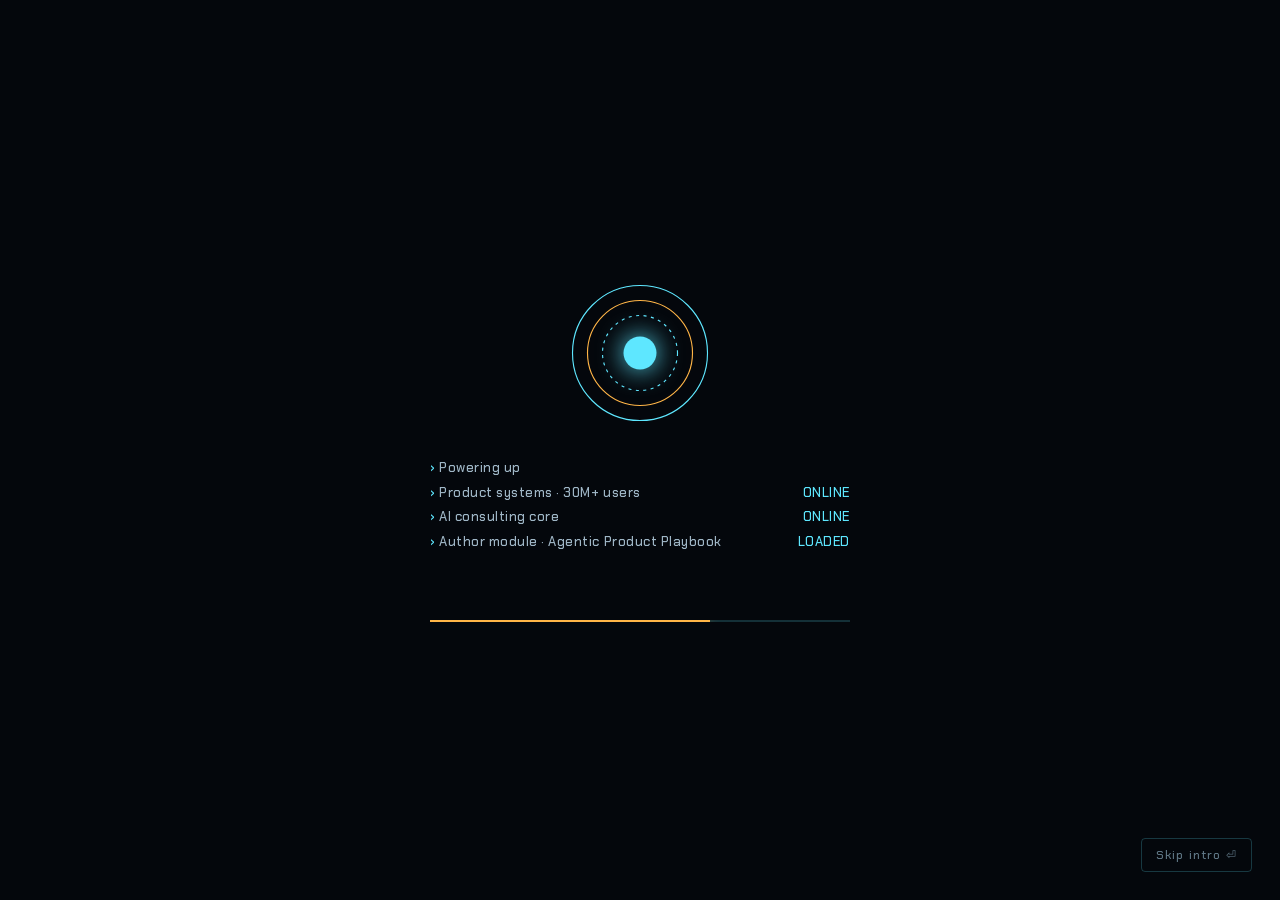
==== commit 24c9273c: "Product panel: career evolution first, one signature win per company Co-Authored-By: Claude Opus 5.5" ====
--- a/index.html
+++ b/index.html
@@ -139,11 +139,22 @@
     <div class="panel-body">
       <p class="p-lede">GM – Product at Vodafone Idea. I lead the AI and prepaid portfolio of the Vi app with a 40-member team that owns 70% of app revenue. Over 10+ years I've worked across telecom, B2B commerce, airlines, SaaS and IoT.</p>
 
+      <h3 class="sub">Career evolution <small>Each role added a new capability. Tap one to see it.</small></h3>
+      <div class="armor" id="armor">
+        <button class="suit" data-s="0"><i>01</i><b>John Deere</b><span>2014</span></button>
+        <button class="suit" data-s="1"><i>02</i><b>Wipro</b><span>2017</span></button>
+        <button class="suit" data-s="2"><i>03</i><b>Accenture</b><span>2018</span></button>
+        <button class="suit" data-s="3"><i>04</i><b>JSW One</b><span>2022</span></button>
+        <button class="suit active" data-s="4"><i>05</i><b>Vodafone Idea</b><span>2024 →</span></button>
+      </div>
+      <div class="suit-detail" id="suitDetail"></div>
+
+      <h3 class="sub">Signature wins <small>One headline result from each company</small></h3>
       <div class="readouts">
-        <div class="readout"><b data-count="30" data-suffix="M+">0</b><span>active users on the Vi app</span></div>
-        <div class="readout"><b data-count="1" data-prefix="$" data-suffix="B">0</b><span>GMV enablement owned at JSW One</span></div>
-        <div class="readout"><b data-count="50" data-suffix="K+">0</b><span>recharges / month via LLM agent</span></div>
-        <div class="readout"><b data-count="27" data-prefix="+" data-suffix="%">0</b><span>transaction growth on Vi app</span></div>
+        <div class="readout"><em>Vodafone Idea</em><b data-count="50" data-suffix="K+">0</b><span>recharges a month through telecom's first LLM recharge agent</span></div>
+        <div class="readout"><em>JSW One</em><b data-count="1" data-prefix="$" data-suffix="B">0</b><span>GMV enabled on a B2B platform built from scratch</span></div>
+        <div class="readout"><em>Accenture · Malaysia Airlines</em><b data-count="11" data-prefix="+" data-suffix="%">0</b><span>daily active users after the mobile app overhaul</span></div>
+        <div class="readout"><em>Wipro · Way2Go</em><b data-count="50" data-prefix="+" data-suffix="%">0</b><span>travel inventory added through an OTA content partnership</span></div>
       </div>
 
       <h3 class="sub">Mission logs</h3>
@@ -187,16 +198,6 @@
           </dl>
         </div>
       </div>
-
-      <h3 class="sub">Armor evolution <small>Career, one upgrade at a time</small></h3>
-      <div class="armor" id="armor">
-        <button class="suit" data-s="0"><i>MK I</i><b>John Deere</b><span>2014</span></button>
-        <button class="suit" data-s="1"><i>MK II</i><b>Wipro</b><span>2017</span></button>
-        <button class="suit" data-s="2"><i>MK III</i><b>Accenture</b><span>2018</span></button>
-        <button class="suit" data-s="3"><i>MK IV</i><b>JSW One</b><span>2022</span></button>
-        <button class="suit active" data-s="4"><i>MK V</i><b>Vodafone Idea</b><span>2024 →</span></button>
-      </div>
-      <div class="suit-detail" id="suitDetail"></div>
 
       <div class="awards">
         <span>Best Use of AI award</span><span>Global Fintech Fest showcase</span>
@@ -312,19 +313,90 @@
       <div><span class="p-code">MK-IV</span><h2 id="h-peace">Peace</h2></div>
       <button class="close" data-close aria-label="Close">ESC ✕</button>
     </header>
-    <div class="panel-body center">
-      <p class="p-lede">The suit runs hot, but the person inside doesn't have to. Calm is a leadership skill, and it's how I make good calls under pressure.</p>
-      <div class="breath" id="breath">
-        <div class="breath-circle"><span id="breathText">Ready</span></div>
-      </div>
-      <div class="p-cta center">
-        <button class="btn gold" id="breathBtn">Take three breaths with me</button>
-        <button class="btn" id="powerBtn">Power down the suit</button>
-      </div>
-      <div class="values">
-        <div><b>Steady over loud</b><span>Calm teams ship better decisions.</span></div>
-        <div><b>Space to think</b><span>Good ideas need quiet, like good music.</span></div>
-        <div><b>Kindness scales</b><span>The best products respect people's time and attention.</span></div>
+    <div class="panel-body">
+      <p class="p-lede">The suit runs hot, but the person inside doesn't have to. Here are the small practices I come back to. Pick one, take two minutes, and leave a little lighter.</p>
+
+      <div class="peace-tabs" role="tablist">
+        <button role="tab" aria-selected="true" data-pt="breathe">🌬 Breathe</button>
+        <button role="tab" aria-selected="false" data-pt="body">🧘 Calm your body</button>
+        <button role="tab" aria-selected="false" data-pt="gratitude">🙏 Gratitude</button>
+        <button role="tab" aria-selected="false" data-pt="mantras">ॐ Mantras</button>
+        <button role="tab" aria-selected="false" data-pt="ground">🌱 Ground yourself</button>
+      </div>
+
+      <!-- BREATHE -->
+      <div class="pt" data-pt="breathe">
+        <div class="chips-row" id="breathPatterns">
+          <button class="on" data-p="calm">Calm · 4-6</button>
+          <button data-p="box">Box · 4-4-4-4</button>
+          <button data-p="relax">Sleep · 4-7-8</button>
+        </div>
+        <p class="pt-hint" id="breathHint">A longer exhale tells your nervous system it's safe. Good for any stressful moment.</p>
+        <div class="breath"><div class="breath-circle" id="breathCircle"><span id="breathText">Ready</span><small id="breathCount"></small></div></div>
+        <div class="p-cta center">
+          <button class="btn gold" id="breathBtn">Start · 5 rounds</button>
+          <button class="btn" id="toneBtn">♪ Calm tone: off</button>
+        </div>
+      </div>
+
+      <!-- BODY -->
+      <div class="pt" data-pt="body" hidden>
+        <p class="pt-hint">A two-minute body scan. Sit comfortably, soften your gaze, and follow each cue.</p>
+        <div class="scan-card">
+          <div class="scan-step-n" id="bodyN">Step 0 / 8</div>
+          <div class="scan-cue" id="bodyCue">Press start when you're ready.</div>
+          <div class="scan-prog"><i id="bodyProg"></i></div>
+        </div>
+        <div class="p-cta center">
+          <button class="btn gold" id="bodyBtn">Start body scan</button>
+          <button class="btn" id="bodyNext">Next cue →</button>
+        </div>
+      </div>
+
+      <!-- GRATITUDE -->
+      <div class="pt" data-pt="gratitude" hidden>
+        <div class="mantra-big"><span id="gratText"></span></div>
+        <div class="p-cta center"><button class="btn" id="gratNext">Another gratitude mantra ↻</button></div>
+        <h3 class="sub">Three good things <small>Kept only on this device</small></h3>
+        <div class="journal">
+          <label><span>1</span><input data-j="0" placeholder="Today I'm grateful for…" maxlength="140"></label>
+          <label><span>2</span><input data-j="1" placeholder="Someone who made my day better…" maxlength="140"></label>
+          <label><span>3</span><input data-j="2" placeholder="A small thing I usually overlook…" maxlength="140"></label>
+        </div>
+        <p class="pt-hint" id="journalNote">Writing down three good things a day is one of the simplest habits for a happier mind.</p>
+      </div>
+
+      <!-- MANTRAS -->
+      <div class="pt" data-pt="mantras" hidden>
+        <div class="mantra-card">
+          <div class="m-dev" id="mDev"></div>
+          <div class="m-tr" id="mTr"></div>
+          <div class="m-mean" id="mMean"></div>
+          <div class="m-nav"><button id="mPrev" aria-label="Previous mantra">←</button><span id="mIdx"></span><button id="mNext" aria-label="Next mantra">→</button></div>
+        </div>
+        <div class="mala">
+          <button class="mala-ring" id="malaBtn" aria-label="Count one repetition">
+            <svg viewBox="0 0 120 120" aria-hidden="true"><circle cx="60" cy="60" r="52" class="mala-track"/><circle cx="60" cy="60" r="52" class="mala-fill" id="malaFill"/></svg>
+            <span><b id="malaCount">0</b><small>/ 108</small></span>
+          </button>
+          <div class="mala-text"><b>Chant along</b><span>Repeat the mantra softly. Tap the ring (or press space) once for each repetition. A traditional mala has 108 beads.</span><button class="link-btn" id="malaReset">Reset</button></div>
+        </div>
+      </div>
+
+      <!-- GROUND -->
+      <div class="pt" data-pt="ground" hidden>
+        <p class="pt-hint">The 5-4-3-2-1 technique pulls an anxious mind back into the present. Tap a dot each time you notice something.</p>
+        <div class="ground" id="ground"></div>
+        <div class="p-cta center"><button class="btn" id="groundReset">Start again</button></div>
+      </div>
+
+      <div class="peace-foot">
+        <div class="values">
+          <div><b>Steady over loud</b><span>Calm teams make better decisions.</span></div>
+          <div><b>Space to think</b><span>Good ideas need quiet, like good music.</span></div>
+          <div><b>Kindness scales</b><span>The best products respect people's time and attention.</span></div>
+        </div>
+        <div class="p-cta center"><button class="btn" id="powerBtn">Power down the suit</button></div>
       </div>
     </div>
   </div>
@@ -360,11 +432,18 @@
       </div>
 
       <h3 class="sub">Transmissions <small>Recent writing</small></h3>
-      <div class="posts">
-        <article><i>BUILD vs BUY vs RENT</i><b>Closed APIs are perfect for MVPs and terrible for scale</b><p>Why I hosted an open-weight LLM, and what it taught me about AI unit economics.</p></article>
-        <article><i>LEARNING BY SHIPPING</i><b>4 micro-SaaS launches taught me more than any AI course</b><p>Payments, auth and integrations: the blockers are where you learn.</p></article>
-        <article><i>AI FOR PMs</i><b>Agents that save hours of PM busywork</b><p>Telegram + n8n + RAG agents for backlogs, documents and status emails.</p></article>
-      </div>
+      <div class="posts" id="posts">
+        <button data-post="0"><i>BUILD vs BUY vs RENT</i><b>Closed APIs are perfect for MVPs and terrible for scale</b><p>Why I hosted an open-weight LLM, and what it taught me about AI unit economics.</p><em>Read post →</em></button>
+        <button data-post="1"><i>LEARNING BY SHIPPING</i><b>4 micro-SaaS launches taught me more than any AI course</b><p>Payments, auth and integrations: the blockers are where you learn.</p><em>Read post →</em></button>
+        <button data-post="2"><i>AI FOR PMs</i><b>Agents that save hours of PM busywork</b><p>Telegram + n8n + RAG agents for backlogs, documents and status emails.</p><em>Read post →</em></button>
+      </div>
+      <article class="reader" id="reader" hidden>
+        <button class="link-btn" id="readerBack">← All posts</button>
+        <i id="readerKicker"></i>
+        <h3 id="readerTitle"></h3>
+        <div class="reader-body" id="readerBody"></div>
+        <div class="p-cta"><a class="btn gold" id="readerLink" target="_blank" rel="noopener">View on LinkedIn ↗</a></div>
+      </article>
     </div>
   </div>
 </section>
--- a/assets/hud.css
+++ b/assets/hud.css
@@ -293,9 +293,10 @@
 }
 
 /* Readouts */
-.readouts { display: grid; grid-template-columns: repeat(4, 1fr); gap: 12px; margin-top: 28px; }
+.readouts { display: grid; grid-template-columns: repeat(4, 1fr); gap: 12px; }
 .readout { border: 1px solid var(--line); padding: 16px; position: relative; background: rgba(94, 231, 255, .03); }
 .readout::before { content: ""; position: absolute; left: 0; top: 0; width: 22px; height: 2px; background: var(--gold); }
+.readout em { display: block; font: 600 11px var(--hud); letter-spacing: .14em; text-transform: uppercase; color: var(--gold); font-style: normal; margin-bottom: 10px; }
 .readout b { display: block; font: 600 clamp(28px, 3.6vw, 40px)/1 var(--hud); color: var(--c1); text-shadow: 0 0 18px var(--c1-dim); }
 .readout span { display: block; margin-top: 8px; font-size: 13px; color: var(--ink-2); }
 @media (max-width: 760px) { .readouts { grid-template-columns: 1fr 1fr; } }
@@ -352,7 +353,8 @@
 .scan-run { margin-top: 22px; }
 .scan-console { margin-top: 18px; font: 500 13px/1.9 var(--hud); color: var(--ink-2); letter-spacing: .04em; }
 .scan-console div::before { content: "› "; color: var(--c1); }
-.scan-console .bar { height: 2px; background: var(--c1-dim); margin: 6px 0; }
+.scan-console .bar { height: 2px; background: var(--c1-dim); margin: 10px 0 4px; overflow: hidden; }
+.scan-console .bar::before { content: none; }
 .scan-console .bar i { display: block; height: 100%; width: 0; background: var(--c1); box-shadow: 0 0 10px var(--c1); transition: width 1.6s linear; }
 .scan-result { margin-top: 18px; animation: fadeUp .4s ease both; }
 .scan-result h4 { font: 600 15px var(--hud); letter-spacing: .1em; color: var(--gold); text-transform: uppercase; margin-bottom: 12px; }
@@ -519,3 +521,91 @@
 @media (prefers-reduced-motion: reduce) {
   *, *::before, *::after { animation-duration: .001s !important; animation-iteration-count: 1 !important; transition-duration: .001s !important; }
 }
+
+/* ================= PEACE TOOLKIT ================= */
+.peace-tabs { display: flex; flex-wrap: wrap; gap: 6px; margin: 26px 0 8px; }
+.peace-tabs button {
+  font: 500 14px var(--hud); letter-spacing: .03em; padding: 9px 15px; border: 1px solid var(--line);
+  border-radius: 999px; color: var(--ink-2); transition: all .2s;
+}
+.peace-tabs button:hover { color: var(--ink); border-color: var(--c1); }
+.peace-tabs button[aria-selected="true"] { background: var(--c1); color: #070912; border-color: var(--c1); }
+.pt { margin-top: 18px; animation: fadeUp .35s ease both; }
+.pt[hidden] { display: none; }
+.pt-hint { color: var(--ink-2); font-size: 15px; text-align: center; max-width: 56ch; margin: 14px auto 0; }
+.chips-row { display: flex; flex-wrap: wrap; gap: 6px; justify-content: center; }
+.chips-row button { padding: 7px 13px; border: 1px solid var(--line); border-radius: 4px; font: 500 13px var(--hud); color: var(--ink-2); }
+.chips-row button.on { border-color: var(--gold); color: var(--gold); }
+.breath { margin: 30px 0 6px; }
+.breath-circle { flex-direction: column; gap: 4px; display: flex; align-items: center; justify-content: center; }
+.breath-circle small { font: 500 12px var(--hud); letter-spacing: .14em; color: var(--ink-3); }
+.breath-circle.hold { transform: scale(1.05); }
+.breath-circle.hold-out { transform: scale(.7); }
+
+.scan-card { max-width: 560px; margin: 22px auto 0; border: 1px solid var(--line); padding: 28px; text-align: center; background: rgba(168, 200, 255, .03); }
+.scan-step-n { font: 600 12px var(--hud); letter-spacing: .2em; color: var(--c1); text-transform: uppercase; }
+.scan-cue { font: 500 clamp(19px, 2.4vw, 24px)/1.45 var(--hud); margin: 14px 0 20px; min-height: 3em; transition: opacity .4s; }
+.scan-prog { height: 3px; background: var(--c1-dim); overflow: hidden; }
+.scan-prog i { display: block; height: 100%; width: 0; background: var(--c1); box-shadow: 0 0 10px var(--c1); }
+
+.mantra-big { max-width: 640px; margin: 26px auto 0; text-align: center; min-height: 4.5em; display: grid; place-items: center; }
+.mantra-big span { font: 500 clamp(21px, 3vw, 30px)/1.4 var(--hud); color: var(--ink); animation: fadeUp .5s ease both; }
+.journal { display: grid; gap: 10px; max-width: 620px; }
+.journal label { display: grid; grid-template-columns: 32px 1fr; align-items: center; gap: 10px; }
+.journal label span { width: 32px; height: 32px; border-radius: 50%; border: 1px solid var(--gold); color: var(--gold); display: grid; place-items: center; font: 600 13px var(--hud); }
+.journal input {
+  width: 100%; background: rgba(4, 7, 12, .5); border: 1px solid var(--line); border-radius: 4px;
+  padding: 11px 14px; color: var(--ink); font: 15px var(--sans); outline: none;
+}
+.journal input:focus { border-color: var(--c1); }
+.journal input.done { border-color: var(--gold); }
+
+.mantra-card { max-width: 620px; margin: 22px auto 0; text-align: center; border: 1px solid var(--line); padding: 30px 24px 18px; background: rgba(168, 200, 255, .03); }
+.m-dev { font: 500 clamp(24px, 3.4vw, 34px)/1.4 "Noto Sans Devanagari", "Nirmala UI", "Mangal", sans-serif; color: var(--gold); min-height: 1.4em; }
+.m-tr { font: 600 clamp(16px, 2vw, 19px) var(--hud); letter-spacing: .04em; margin-top: 10px; }
+.m-mean { color: var(--ink-2); font-size: 15px; margin-top: 8px; }
+.m-nav { display: flex; justify-content: center; align-items: center; gap: 18px; margin-top: 18px; font: 500 12px var(--hud); color: var(--ink-3); letter-spacing: .1em; }
+.m-nav button { width: 36px; height: 36px; border: 1px solid var(--line); border-radius: 50%; color: var(--ink-2); }
+.m-nav button:hover { border-color: var(--c1); color: var(--ink); }
+.mala { display: flex; align-items: center; gap: 24px; max-width: 620px; margin: 22px auto 0; }
+.mala-ring { position: relative; width: 120px; height: 120px; flex: none; border-radius: 50%; }
+.mala-ring svg { width: 100%; height: 100%; transform: rotate(-90deg); }
+.mala-track { fill: none; stroke: var(--c1-dim); stroke-width: 6; stroke-dasharray: 1 4.9; }
+.mala-fill { fill: none; stroke: var(--gold); stroke-width: 6; stroke-linecap: round; stroke-dasharray: 326.7; stroke-dashoffset: 326.7; transition: stroke-dashoffset .3s ease; filter: drop-shadow(0 0 4px var(--gold)); }
+.mala-ring > span { position: absolute; inset: 0; display: grid; place-content: center; text-align: center; }
+.mala-ring b { font: 600 28px var(--hud); }
+.mala-ring small { font: 500 11px var(--hud); color: var(--ink-3); }
+.mala-ring:active { transform: scale(.97); }
+.mala-text b { display: block; font: 600 16px var(--hud); }
+.mala-text span { color: var(--ink-2); font-size: 14px; }
+.link-btn { font: 500 13px var(--hud); color: var(--c1); text-decoration: underline; text-underline-offset: 3px; margin-top: 6px; display: inline-block; }
+@media (max-width: 520px) { .mala { flex-direction: column; text-align: center; } }
+
+.ground { display: grid; gap: 10px; max-width: 620px; margin: 20px auto 0; }
+.g-row { display: grid; grid-template-columns: 1fr auto; align-items: center; gap: 14px; padding: 14px 16px; border: 1px solid var(--line); opacity: .45; transition: opacity .3s, border-color .3s; }
+.g-row.active { opacity: 1; border-color: var(--c1); }
+.g-row.done { opacity: .8; border-color: var(--gold); }
+.g-row b { font: 600 16px var(--hud); }
+.g-row span { display: block; color: var(--ink-2); font-size: 13.5px; }
+.g-dots { display: flex; gap: 6px; }
+.g-dots button { width: 22px; height: 22px; border-radius: 50%; border: 1.5px solid var(--c1); }
+.g-dots button.on { background: var(--c1); box-shadow: 0 0 8px var(--c1); }
+.g-dots button:disabled { cursor: default; }
+.g-final { text-align: center; font: 500 18px var(--hud); color: var(--gold); padding: 10px; }
+.peace-foot { margin-top: 44px; border-top: 1px solid var(--line); padding-top: 8px; }
+@media (max-width: 520px) { .g-row { grid-template-columns: 1fr; } }
+
+/* ================= POSTS READER ================= */
+.posts button { text-align: left; border: 1px solid var(--line); padding: 18px; display: flex; flex-direction: column; transition: border-color .2s, transform .2s; }
+.posts button:hover { border-color: var(--c1); transform: translateY(-2px); }
+.posts em { margin-top: auto; padding-top: 12px; font: 600 12px var(--hud); letter-spacing: .1em; color: var(--gold); font-style: normal; }
+.reader { border: 1px solid var(--line); padding: 24px 28px; animation: fadeUp .35s ease both; scroll-margin-top: 96px; }
+#posts { scroll-margin-top: 96px; }
+.reader[hidden] { display: none; }
+.reader > i { display: block; margin-top: 16px; font: 600 11px var(--hud); letter-spacing: .16em; color: var(--c1); font-style: normal; }
+.reader h3 { font: 600 clamp(20px, 2.6vw, 26px)/1.3 var(--hud); margin: 8px 0 14px; }
+.reader-body { color: var(--ink-2); font-size: 15.5px; max-width: 68ch; }
+.reader-body p { margin-top: 12px; }
+.reader-body ul { margin: 10px 0 0 4px; list-style: none; display: grid; gap: 6px; }
+.reader-body li::before { content: "→ "; color: var(--c1); }
+@media (max-width: 600px) { .reader { padding: 18px 16px; } }
